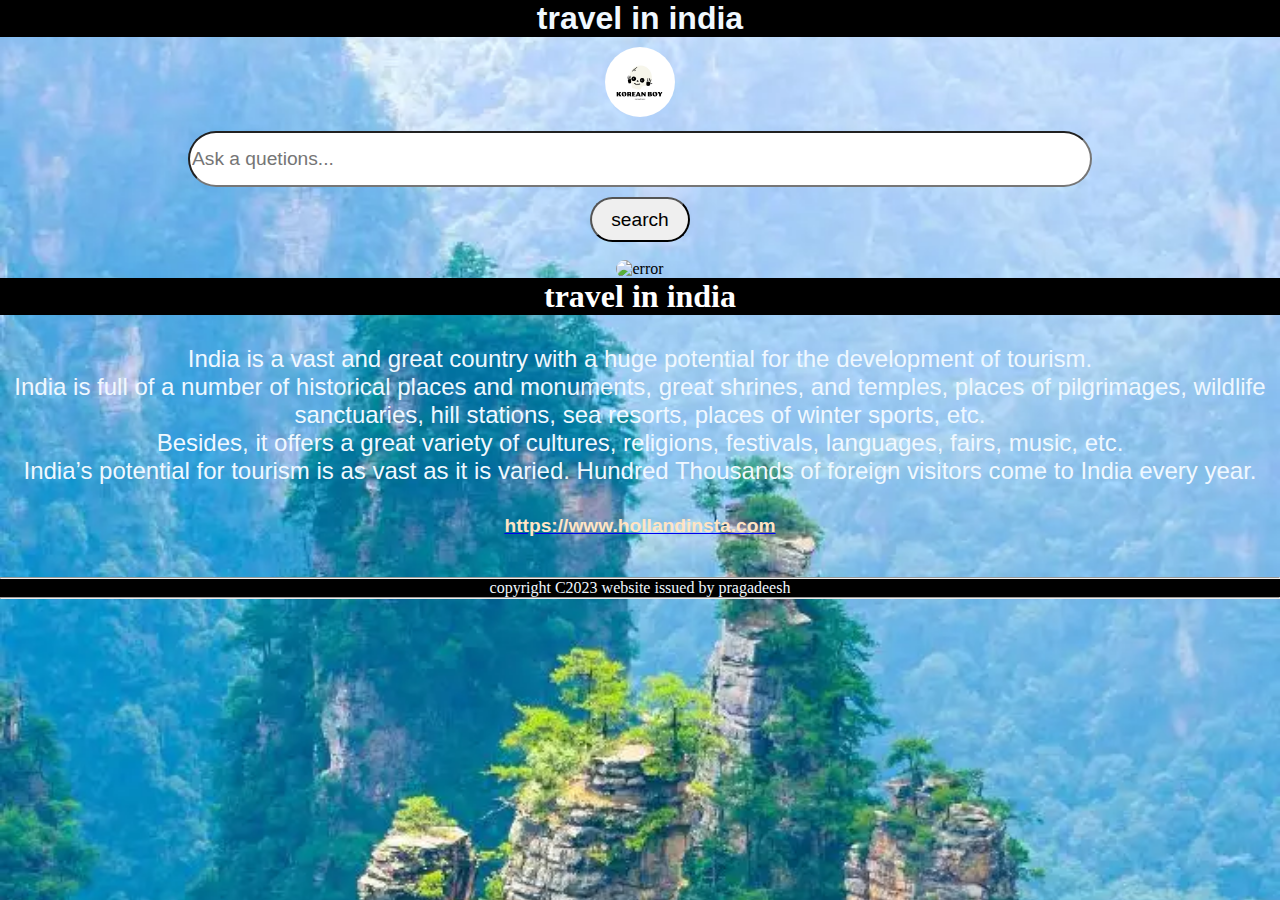
==== index.html @ 4b41afa9 "Update and rename Index.html to index.html" ====
<!DOCTYPE html>
<html>
    <head>
        <title>travel in india</title>
        <center><h1 class="c1">travel in india</h1>
        <link rel="stylesheet" href="travel.css">
        <img src="after.png" alt="error" id="image1"></center>
        
        <form action="" method="get">
            <center>
            <input type="text" name="query" placeholder="Ask a quetions..." id="search">
            <div>
            <input style="height:45px; width: 100px;" type="submit" value="search">
            </div>
        </center>
        
        <br>
        <style>
            body{
                background-image:url('travel.jpg') ;
                background-size: cover;
                background-repeat: repeat; 
        
            }   </style>
            <center>
            <img src="travel3.gif" alt="error" id="travel3"> 
            <h1 class="c2">travel in india</h1>
            <p class="p1">India is a vast and great country with a huge potential for the development of tourism.<br> 
                India is full of a number of historical places and monuments, great shrines, and temples, places of pilgrimages, 
                wildlife sanctuaries, hill stations, sea resorts, places of winter sports, etc.<br> Besides, it offers a great variety 
                of cultures, religions, festivals, languages, fairs, music, etc.<br> India’s potential for tourism is as vast as it is 
                varied. Hundred Thousands of foreign visitors come to India every year.
                
                </p>

<a href="https://instagram.com/__h_o_l_l_a_n_d_?utm_source=qr&igshid=ZDc4ODBmNjlmNQ%3D%3D"><h2>https://www.hollandinsta.com </h2></a>
<hr><p class="p2">copyright C2023 website issued by pragadeesh</p><hr>      
</center>
        </body>
        </form>

    </head>
</html>
---- travel.css ----
*{
    margin: 0;
}

.c1{
    color: aliceblue;
  background-color: black;
  font-size:xx-large;
  font-family: 'Gill Sans', 'Gill Sans MT', Calibri, 'Trebuchet MS', sans-serif;

}
#image1{
    width: 70px;
    height: 70px;
    border-radius: 50px;
    margin-top: 10px;
}

:placeholder-shown{
    font-size: larger;
    font-family: 'Franklin Gothic Medium', 'Arial Narrow', Arial, sans-serif;

}

input[type="text"] {
    width: 70%;
     height: 50px;
     border-radius: 30px;
     margin: 10px;
}
 input[type="submit"]{
    width: 20%;
    height: 30px;
    border-radius: 30px;
    padding: 0%;
    font-size: larger;
    font-family: Arial, Helvetica, sans-serif;
}

 
    #travel3{
        width: auto;
        height: auto;
        border-radius: 20px;
    
    }
    .p1{
        font-size: x-large;
        font-family: 'Lucida Sans', 'Lucida Sans Regular', 'Lucida Grande', 'Lucida Sans Unicode', Geneva, Verdana, sans-serif;
        color: aliceblue;
        margin-top: 30px;
    }

.c2{font-size: xx-large;
    color:white;
    font-family: Georgia, 'Times New Roman', Times, serif;
    background-color: rgb(0, 0, 0);
}
h2{
    color: bisque;
    font-size: larger;
 margin-top: 30px;
 padding-bottom: 40px;
    font-family: 'Lucida Sans', 'Lucida Sans Regular', 'Lucida Grande', 'Lucida Sans Unicode', Geneva, Verdana, sans-serif;
}
.p2{
    color:aliceblue;
    background-color:black;
    
}
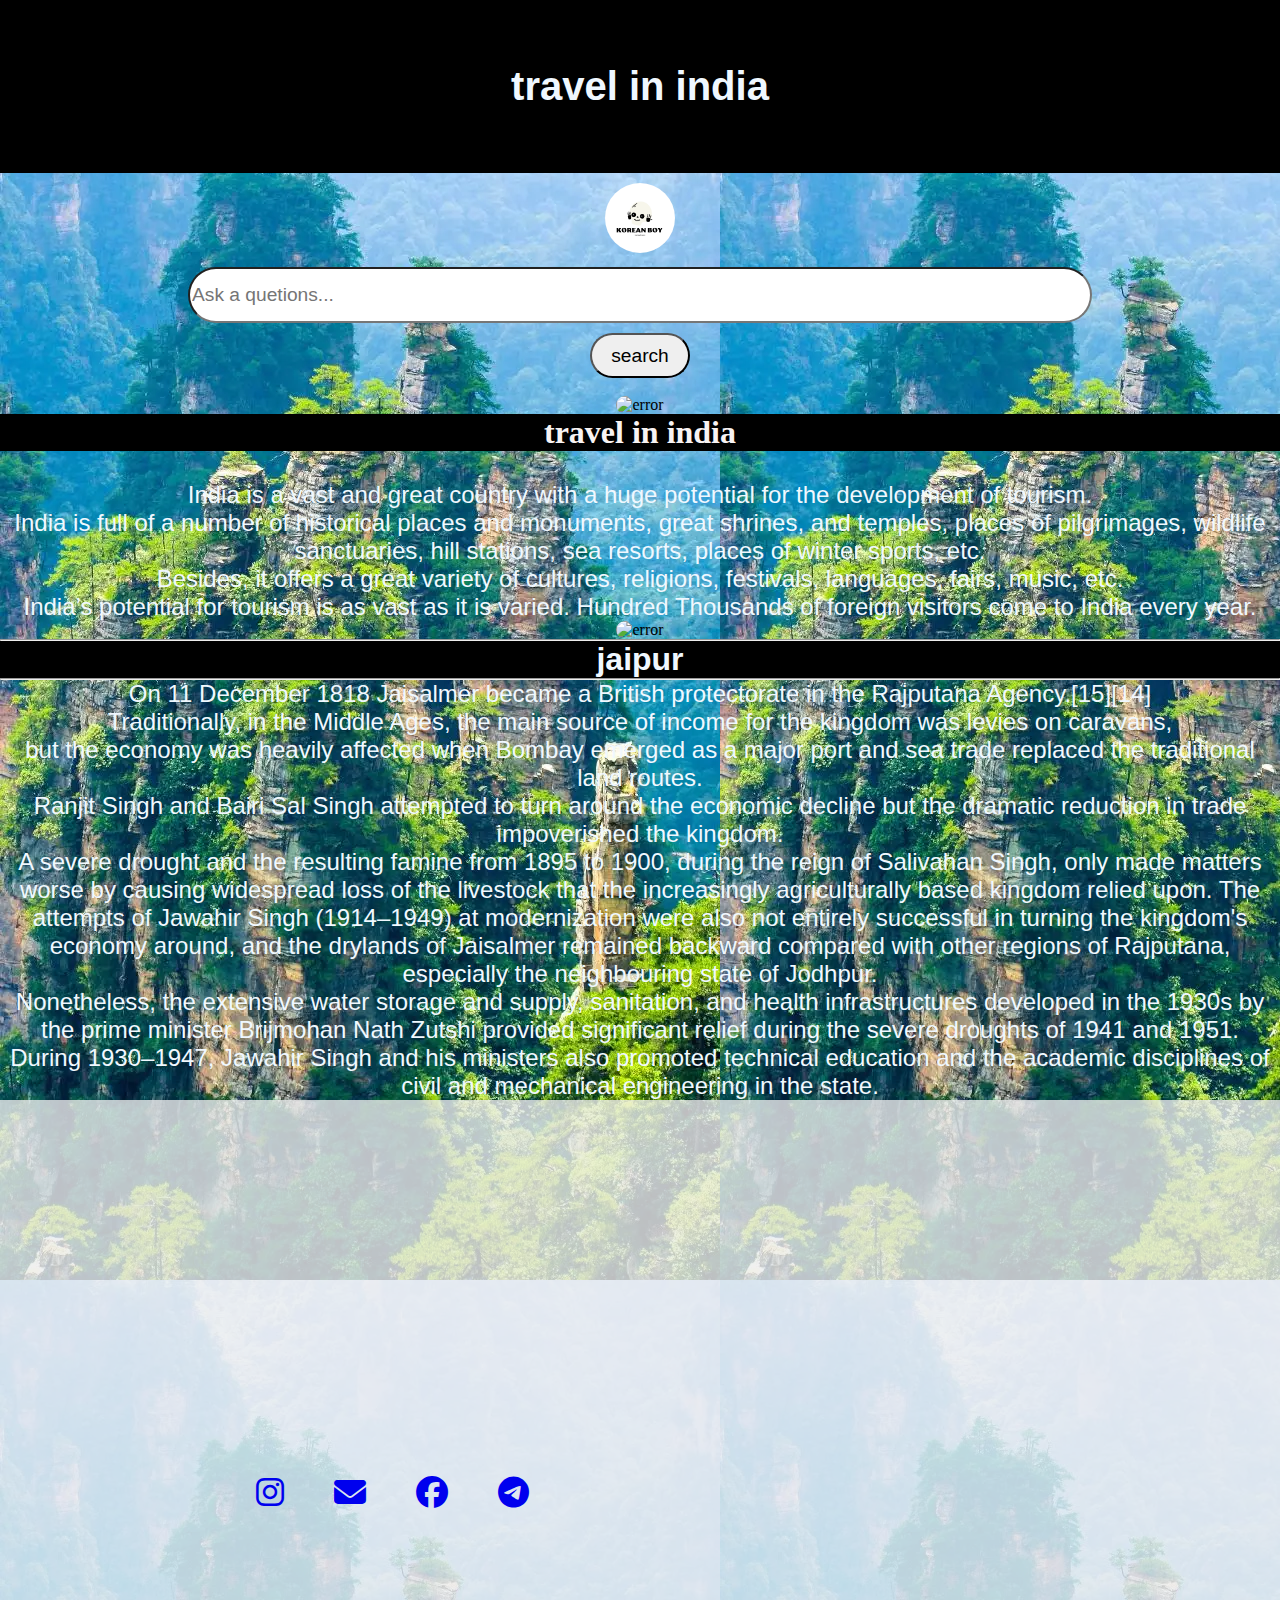
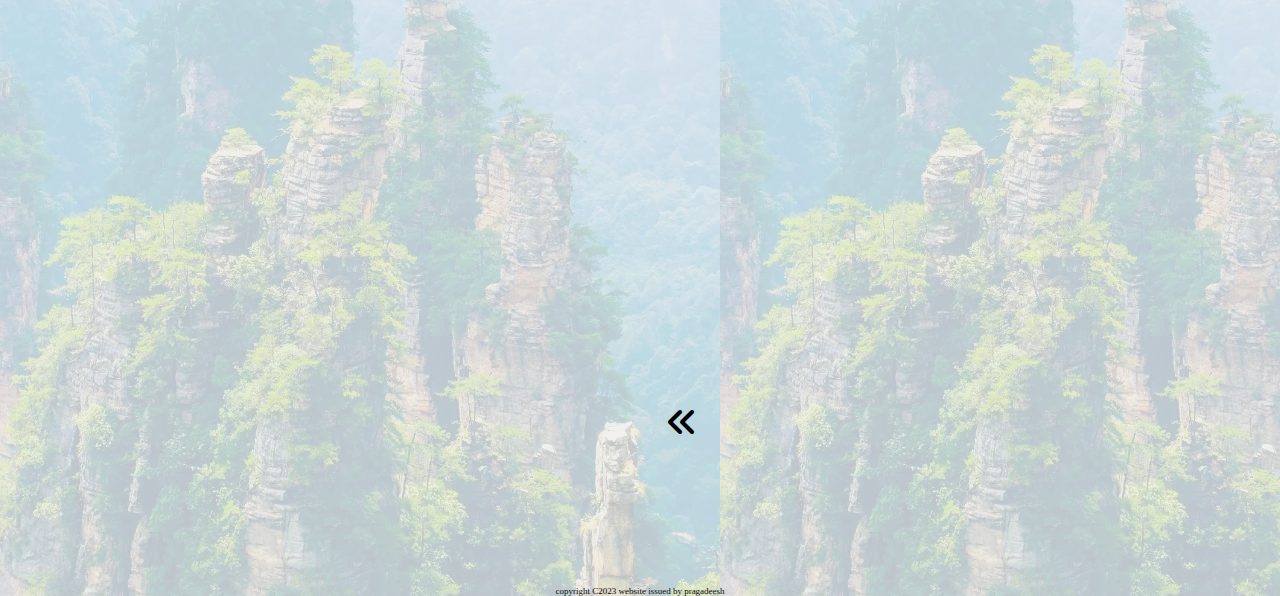
==== commit a406f3ba: "Update and rename travel.html to index.html" ====
--- a/index.html
+++ b/index.html
@@ -17,7 +17,7 @@
         <br>
         <style>
             body{
-                background-image:url('travel.jpg') ;
+                background-image:url('travel.jpg') ;ran1024@gmail.com
                 background-size: cover;
                 background-repeat: repeat; 
         
@@ -32,9 +32,37 @@
                 varied. Hundred Thousands of foreign visitors come to India every year.
                 
                 </p>
+                <img src="travel5.jpg" alt="error" id="travel5">
+              <hr>  <h1 class="j2">jaipur</h1><hr>
+                <p class="j1">On 11 December 1818 Jaisalmer became a British protectorate in the Rajputana Agency.[15][14]<br>
+                    Traditionally, in the Middle Ages, the main source of income for the kingdom was levies on caravans,<br> but the economy was heavily affected when Bombay emerged as a major port and sea trade replaced the traditional land routes.<br> Ranjit Singh and Bairi Sal Singh attempted to turn around the economic decline but the dramatic reduction in trade impoverished the kingdom.<br> A severe drought and the resulting famine from 1895 to 1900, during the reign of Salivahan Singh, only made matters worse by causing widespread loss of the livestock that the increasingly agriculturally based kingdom relied upon.
+                    
+                    The attempts of Jawahir Singh (1914–1949) at modernization were also not entirely successful in turning the kingdom's economy around, and the drylands of Jaisalmer remained backward compared with other regions of Rajputana, especially the neighbouring state of Jodhpur. <br>Nonetheless, the extensive water storage and supply, sanitation, and health infrastructures developed in the 1930s by the prime minister Brijmohan Nath Zutshi provided significant relief during the severe droughts of 1941 and 1951. <br>During 1930–1947, Jawahir Singh and his ministers also promoted technical education and the academic disciplines of civil and mechanical engineering in the state.</p>
 
-<a href="https://instagram.com/__h_o_l_l_a_n_d_?utm_source=qr&igshid=ZDc4ODBmNjlmNQ%3D%3D"><h2>https://www.hollandinsta.com </h2></a>
-<hr><p class="p2">copyright C2023 website issued by pragadeesh</p><hr>      
+<link rel="stylesheet" href="https://cdnjs.cloudflare.com/ajax/libs/font-awesome/6.4.2/css/all.min.css">
+<div class="d1">
+    <nav> 
+        <ul>
+       <li><a href="https://instagram.com/__h_o_l_l_a_n_d_?utm_source=qr&igshid=ZDc4ODBmNjlmNQ%3D%3D"><i class="fa-brands fa-instagram  fa-bounce fa-2xl"></i>
+    </a></li>
+       <li> <a href="mailto:pragadeeshwaran1024@gmail.com"><i class="fa-solid fa-envelope fa-bounce fa-2xl"></i></a></li>
+       <li><a href="https://www.facebook.com/pragadeesh.pragadeesh.3979489?mibextid=MKOS29"><i class="fa-brands fa-facebook fa-bounce
+       fa-2xl"></i> </a></li>
+       <li><a href="https://telegram.org/@Potter_1024"><i class="fa-brands fa-telegram fa-bounce fa-2xl"></i></a></li>
+        </ul>
+    </nav>
+
+        
+<div class="f2"> 
+    <nav>
+        <ul>
+<li><i class="fa-solid fa-angles-left fa-2xl"></i></li>
+
+        </ul></nav>
+</div>
+
+<p class="p2">copyright C2023 website issued by pragadeesh</p>    
+</div>  
 </center>
         </body>
         </form>
--- a/travel.css
+++ b/travel.css
@@ -5,9 +5,10 @@
 .c1{
     color: aliceblue;
   background-color: black;
-  font-size:xx-large;
+  font-size:250%;
   font-family: 'Gill Sans', 'Gill Sans MT', Calibri, 'Trebuchet MS', sans-serif;
-
+padding-top: 5%;
+padding-bottom: 5%;
 }
 #image1{
     width: 70px;
@@ -42,6 +43,7 @@
         width: auto;
         height: auto;
         border-radius: 20px;
+        
     
     }
     .p1{
@@ -49,22 +51,52 @@
         font-family: 'Lucida Sans', 'Lucida Sans Regular', 'Lucida Grande', 'Lucida Sans Unicode', Geneva, Verdana, sans-serif;
         color: aliceblue;
         margin-top: 30px;
+    
     }
 
 .c2{font-size: xx-large;
-    color:white;
+    color:rgb(248, 243, 243);
     font-family: Georgia, 'Times New Roman', Times, serif;
     background-color: rgb(0, 0, 0);
+    
 }
-h2{
-    color: bisque;
-    font-size: larger;
- margin-top: 30px;
- padding-bottom: 40px;
-    font-family: 'Lucida Sans', 'Lucida Sans Regular', 'Lucida Grande', 'Lucida Sans Unicode', Geneva, Verdana, sans-serif;
+
+.p2{
+    color:rgb(12, 12, 12);
+    margin-bottom: 0%;
+    font-size: xx-small;   
+} 
+
+#travel5{
+    width: 90%;
+    height: 500px;
+    border-radius: 10px;
 }
-.p2{
-    color:aliceblue;
-    background-color:black;
-    
+.j1{
+    font-size: x-large;
+    font-family: 'Gill Sans', 'Gill Sans MT', Calibri, 'Trebuchet MS', sans-serif;
+
+    color: aliceblue;
+
+}
+.j2{
+    background-color: black;
+    color: aliceblue;
+    font-size: xx-large;
+    font-family: 'Franklin Gothic Medium', 'Arial Narrow', Arial, sans-serif;
+}.d1{
+    padding-top: 30%;
+    background-color: rgba(238, 238, 239, 0.796);
+}
+nav ul{
+    list-style: none;
+    display: flex;
+    gap: 50px;
+    padding-left: 20%;
+    padding-bottom: 20%;
+    padding-right:10%;
+}
+.f2{
+    margin-left: 40%;
+    padding-top: 20%;
 }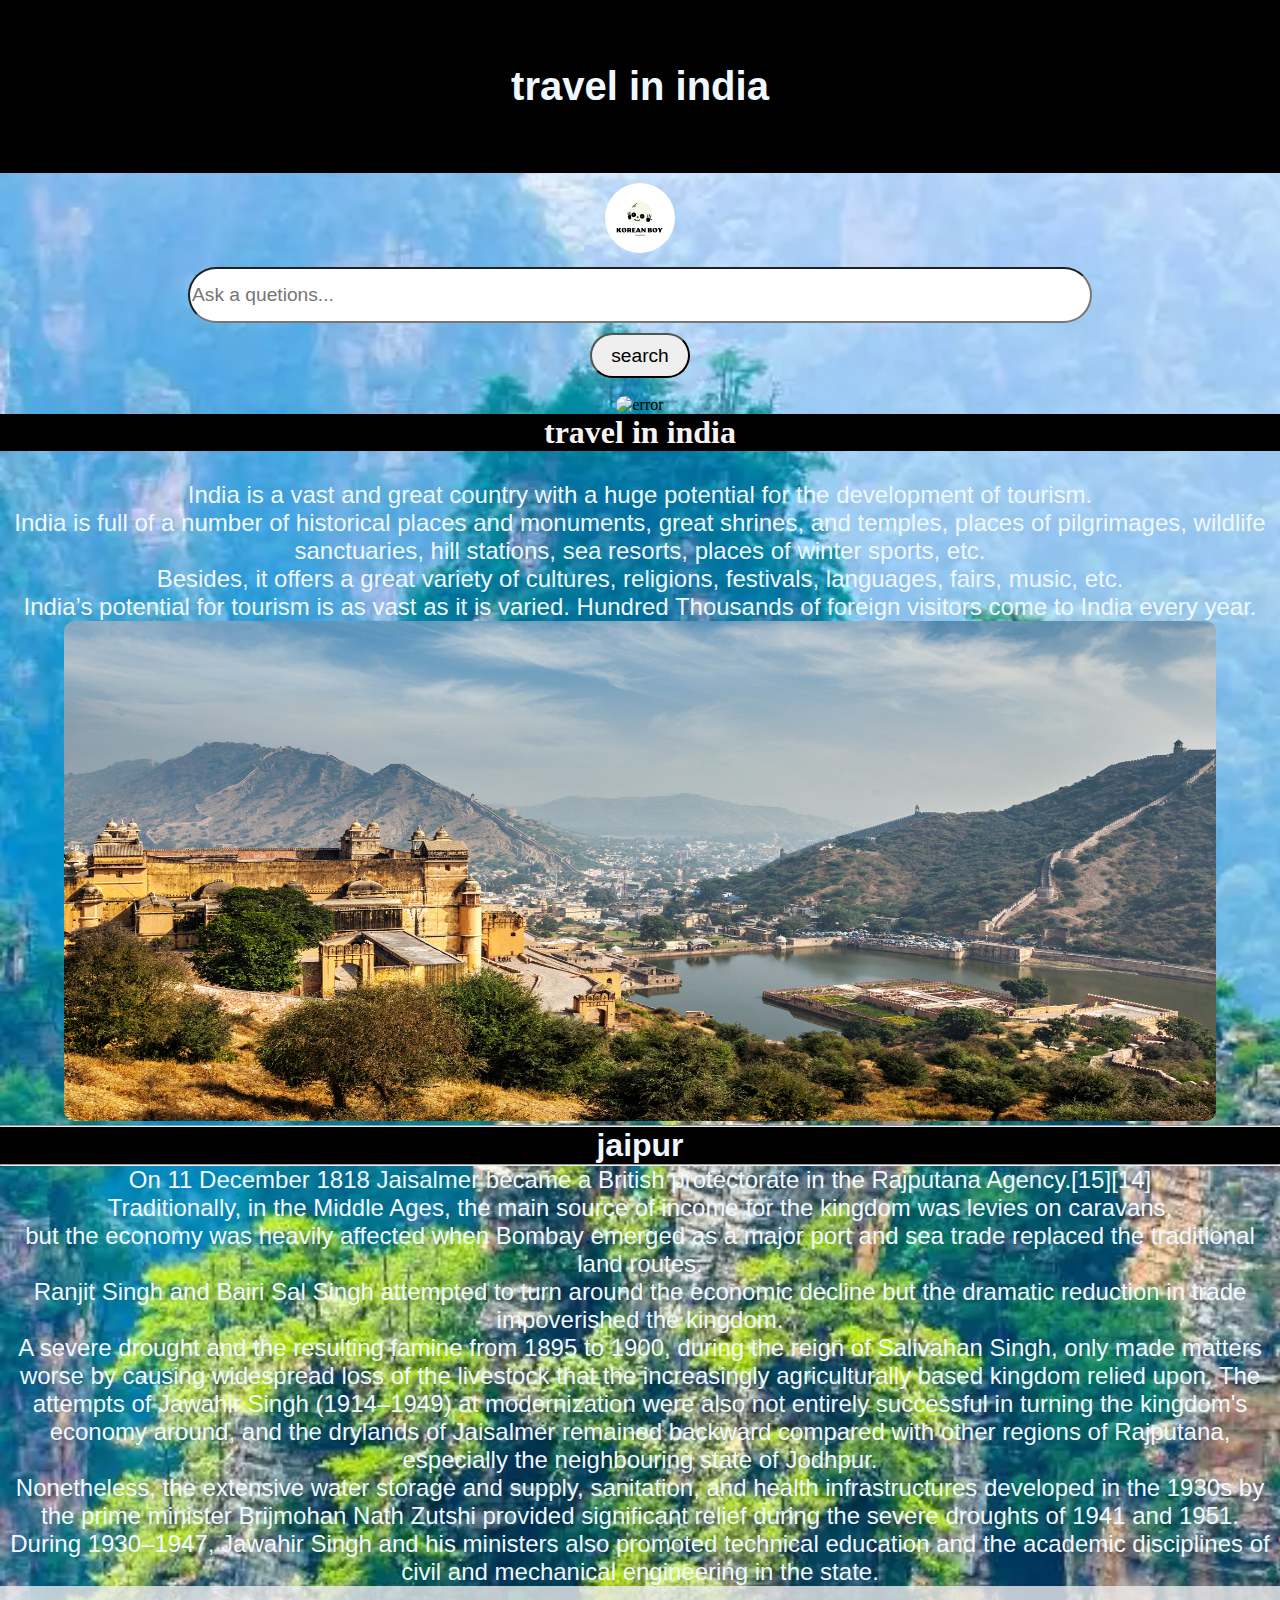
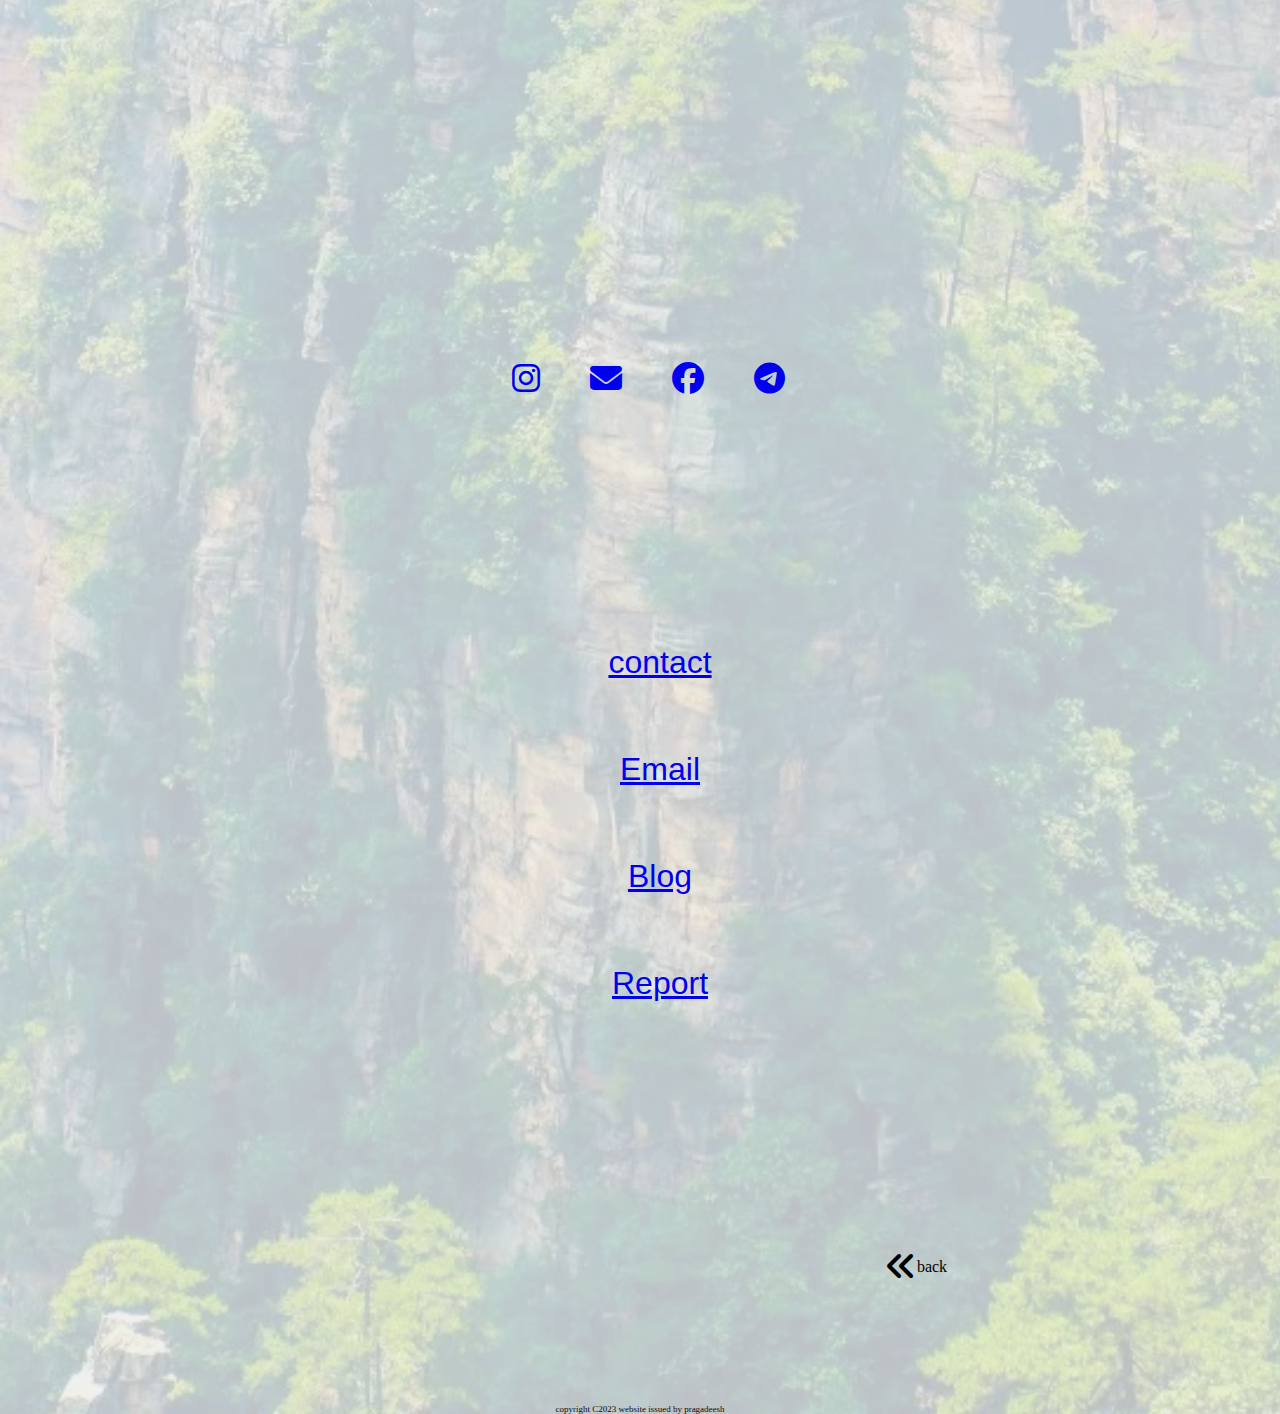
==== commit 3e9261ed: "Update and rename travel.html to index.html" ====
--- a/index.html
+++ b/index.html
@@ -17,9 +17,9 @@
         <br>
         <style>
             body{
-                background-image:url('travel.jpg') ;ran1024@gmail.com
+                background-image:url('travel.jpg') ;
                 background-size: cover;
-                background-repeat: repeat; 
+                background-repeat:no-repeat;
         
             }   </style>
             <center>
@@ -41,7 +41,7 @@
 
 <link rel="stylesheet" href="https://cdnjs.cloudflare.com/ajax/libs/font-awesome/6.4.2/css/all.min.css">
 <div class="d1">
-    <nav> 
+    <nav class="f3"> 
         <ul>
        <li><a href="https://instagram.com/__h_o_l_l_a_n_d_?utm_source=qr&igshid=ZDc4ODBmNjlmNQ%3D%3D"><i class="fa-brands fa-instagram  fa-bounce fa-2xl"></i>
     </a></li>
@@ -52,13 +52,25 @@
         </ul>
     </nav>
 
+<div>
+    <nav class="f1">
+        <ul>
+    <li><a href="tel:7094985957">contact</a></li>
+    <li><a href="mailto:pragadeesh1024@gamail.com">Email</a></li>
+    <li> <a href="https://hollandh4002.blogspot.com/">Blog</a></li>
+    <li> <a href="mailto:pragadeeshwaran1024@gmail.com">Report</a></li>
+        </ul>
+    </nav>
+    
+</div>
         
-<div class="f2"> 
-    <nav>
+<div> 
+    <nav class="f2">
         <ul>
-<li><i class="fa-solid fa-angles-left fa-2xl"></i></li>
+<li><i class="fa-solid fa-angles-left fa-2xl"></i>back</li>
 
         </ul></nav>
+
 </div>
 
 <p class="p2">copyright C2023 website issued by pragadeesh</p>    
--- a/travel.css
+++ b/travel.css
@@ -88,15 +88,29 @@
     padding-top: 30%;
     background-color: rgba(238, 238, 239, 0.796);
 }
-nav ul{
+nav.f3 ul{
     list-style: none;
     display: flex;
     gap: 50px;
-    padding-left: 20%;
+    padding-left: 40%;
     padding-bottom: 20%;
     padding-right:10%;
 }
-.f2{
+nav.f2 ul{
+    list-style: none;
+    padding-bottom: 10%;
     margin-left: 40%;
     padding-top: 20%;
+}
+nav.f1 ul{
+    list-style: none;
+    display: grid;
+    grid-template-rows: auto;
+    gap:70px;
+    font-size:xx-large;
+    font-family: 'Gill Sans', 'Gill Sans MT', Calibri, 'Trebuchet MS', sans-serif;
+
+}
+nav.f1 ul:hover{
+    background-color: rgb(223, 241, 170);
 }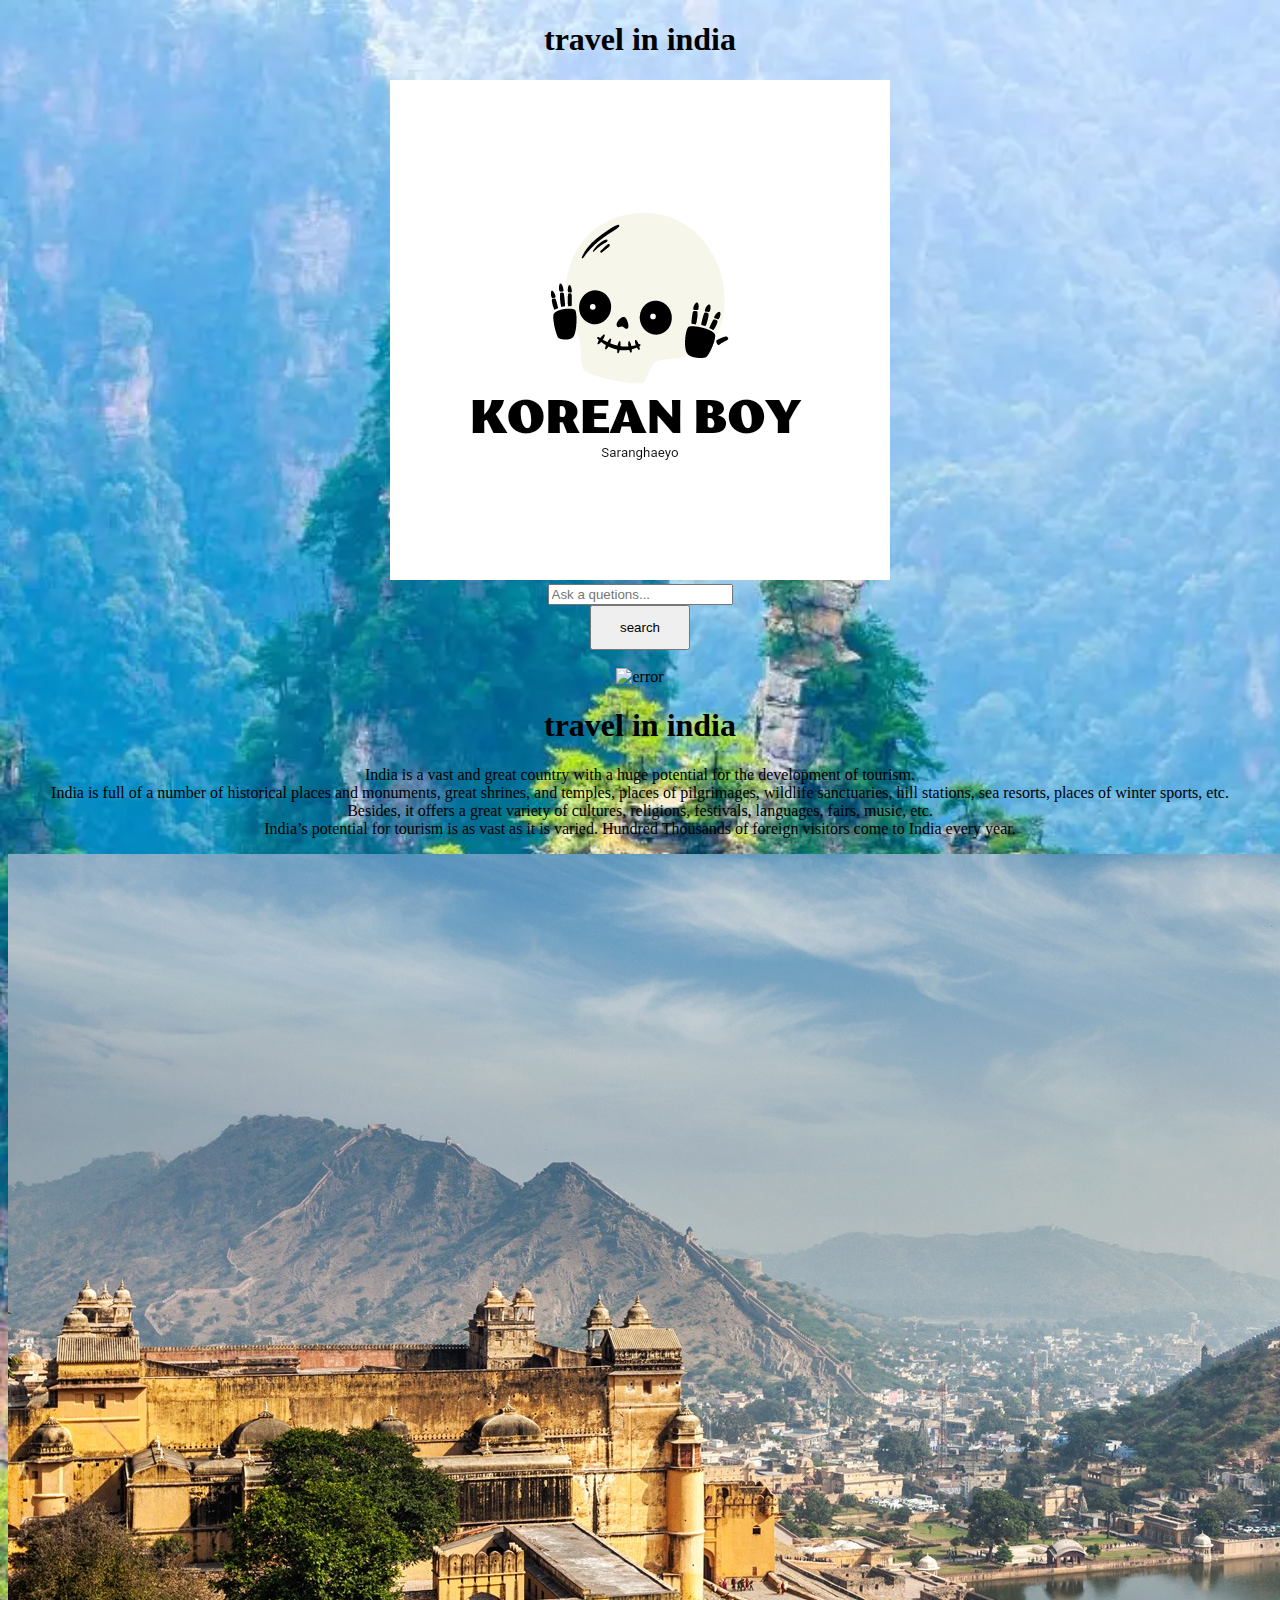
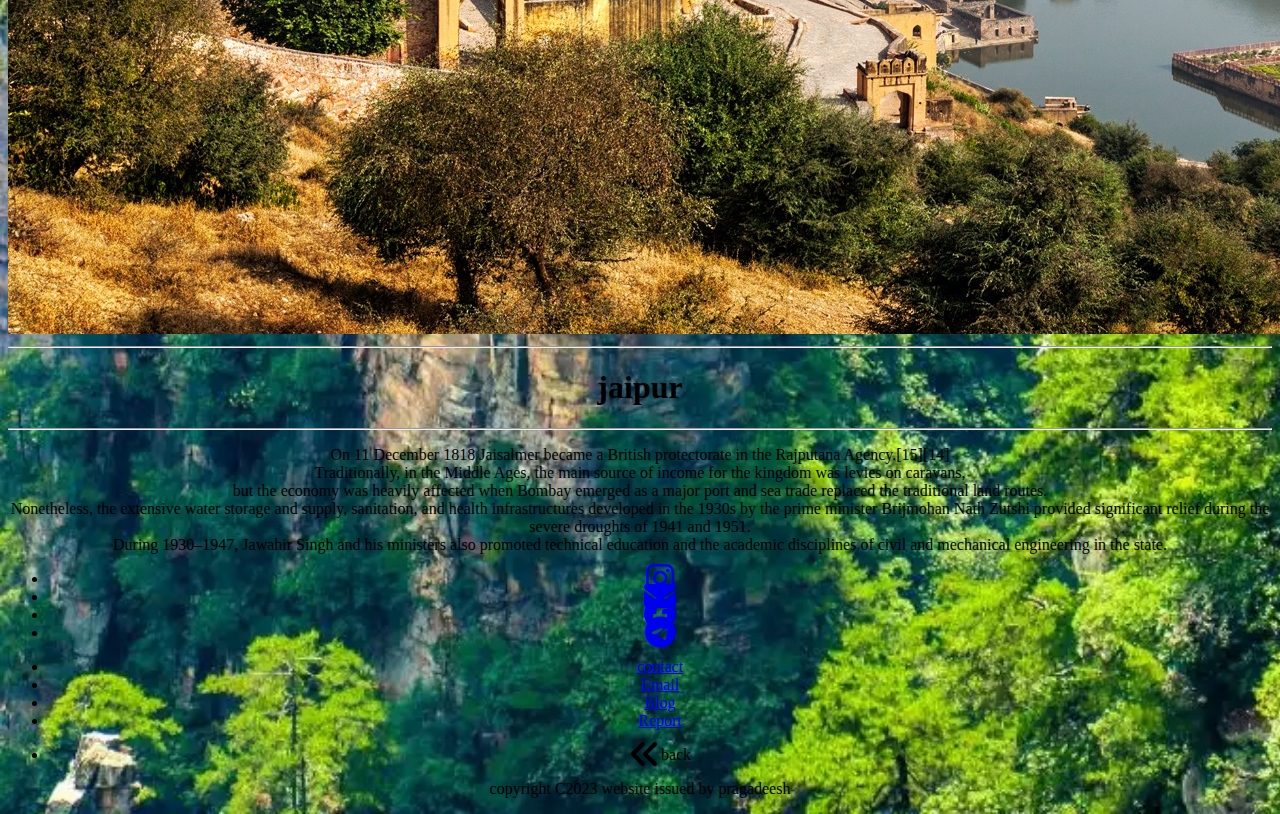
==== commit a9597008: "Update and rename travel.html to index.html" ====
--- a/index.html
+++ b/index.html
@@ -1,7 +1,10 @@
 <!DOCTYPE html>
-<html>
-    <head>
-        <title>travel in india</title>
+<html lang="en">
+<head>
+    <meta charset="UTF-8">
+    <meta http-equiv="x-UA-compatible" content="IE-edge">
+    <meta name="viewport" content="width=device-width, initial-scale=1.0">
+    <title>travel in india</title>
         <center><h1 class="c1">travel in india</h1>
         <link rel="stylesheet" href="travel.css">
         <img src="after.png" alt="error" id="image1"></center>
@@ -35,9 +38,7 @@
                 <img src="travel5.jpg" alt="error" id="travel5">
               <hr>  <h1 class="j2">jaipur</h1><hr>
                 <p class="j1">On 11 December 1818 Jaisalmer became a British protectorate in the Rajputana Agency.[15][14]<br>
-                    Traditionally, in the Middle Ages, the main source of income for the kingdom was levies on caravans,<br> but the economy was heavily affected when Bombay emerged as a major port and sea trade replaced the traditional land routes.<br> Ranjit Singh and Bairi Sal Singh attempted to turn around the economic decline but the dramatic reduction in trade impoverished the kingdom.<br> A severe drought and the resulting famine from 1895 to 1900, during the reign of Salivahan Singh, only made matters worse by causing widespread loss of the livestock that the increasingly agriculturally based kingdom relied upon.
-                    
-                    The attempts of Jawahir Singh (1914–1949) at modernization were also not entirely successful in turning the kingdom's economy around, and the drylands of Jaisalmer remained backward compared with other regions of Rajputana, especially the neighbouring state of Jodhpur. <br>Nonetheless, the extensive water storage and supply, sanitation, and health infrastructures developed in the 1930s by the prime minister Brijmohan Nath Zutshi provided significant relief during the severe droughts of 1941 and 1951. <br>During 1930–1947, Jawahir Singh and his ministers also promoted technical education and the academic disciplines of civil and mechanical engineering in the state.</p>
+                    Traditionally, in the Middle Ages, the main source of income for the kingdom was levies on caravans,<br> but the economy was heavily affected when Bombay emerged as a major port and sea trade replaced the traditional land routes.<br>Nonetheless, the extensive water storage and supply, sanitation, and health infrastructures developed in the 1930s by the prime minister Brijmohan Nath Zutshi provided significant relief during the severe droughts of 1941 and 1951. <br>During 1930–1947, Jawahir Singh and his ministers also promoted technical education and the academic disciplines of civil and mechanical engineering in the state.</p>
 
 <link rel="stylesheet" href="https://cdnjs.cloudflare.com/ajax/libs/font-awesome/6.4.2/css/all.min.css">
 <div class="d1">
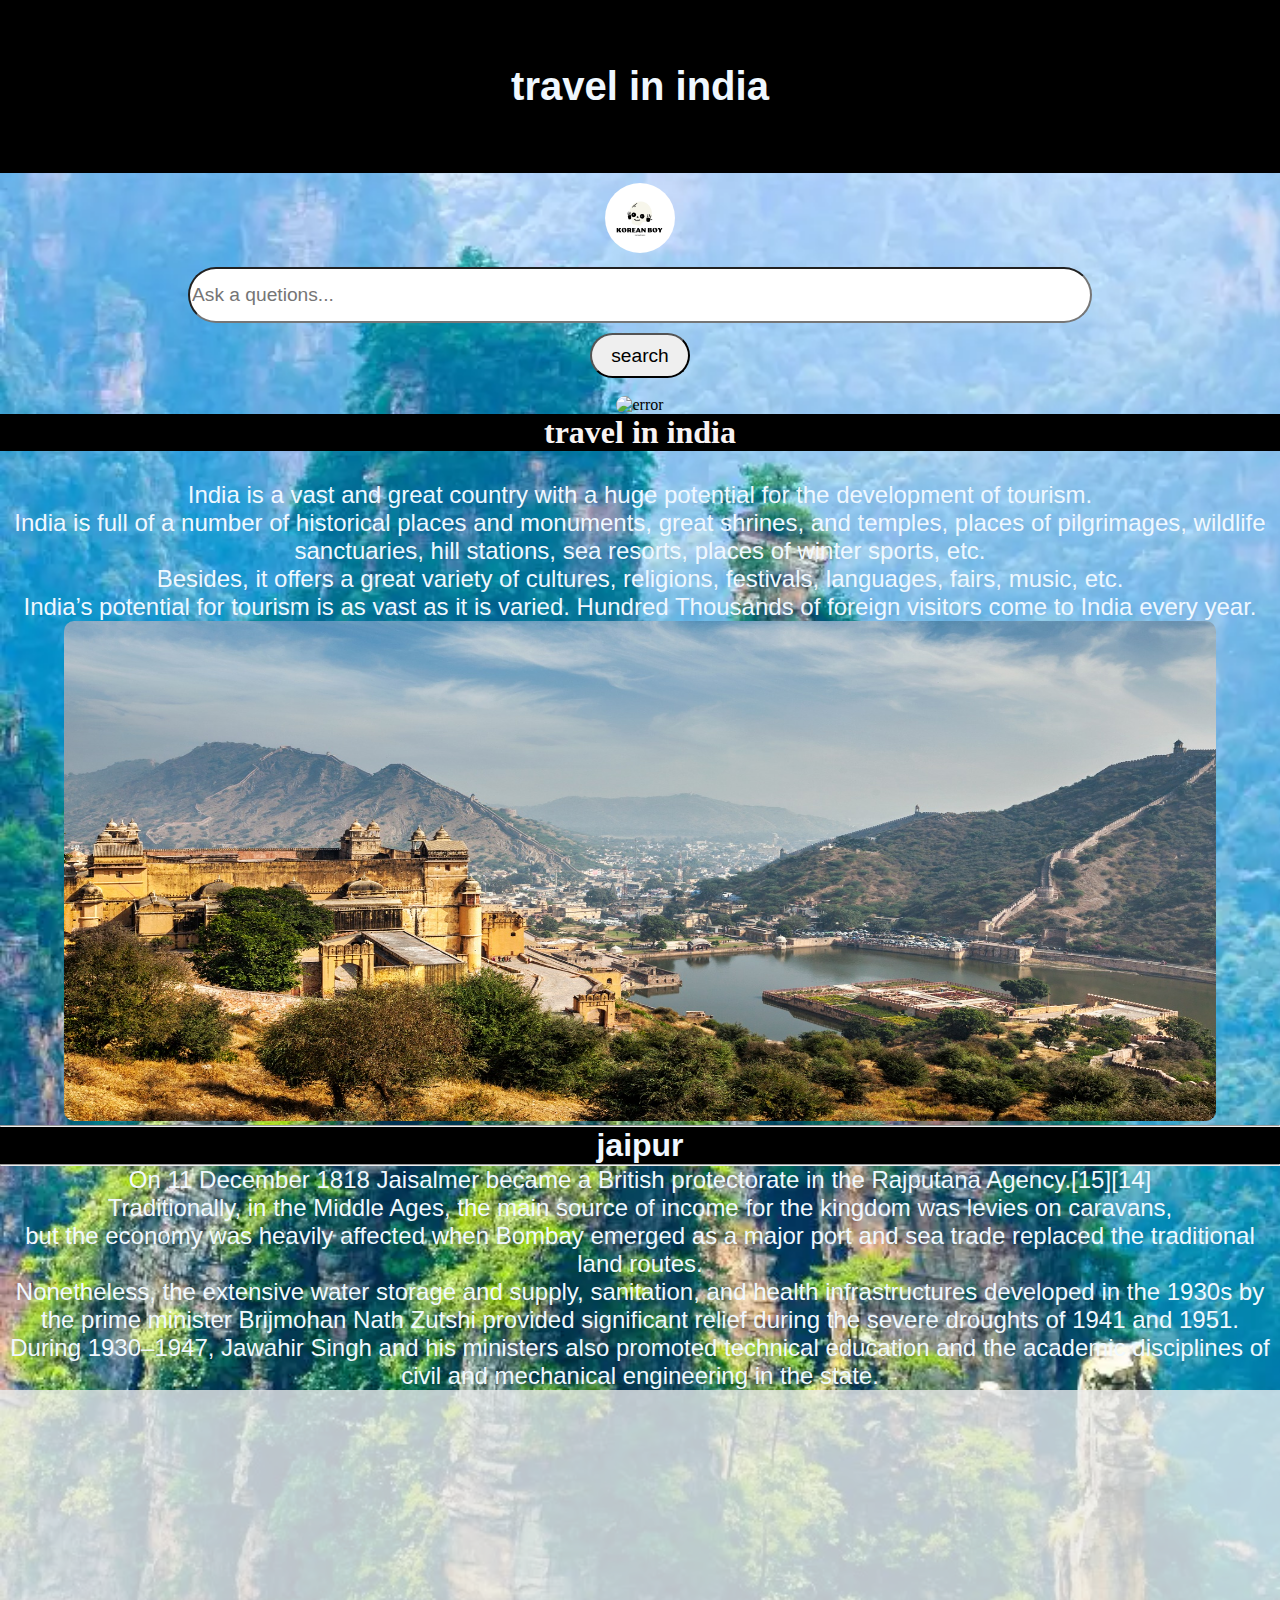
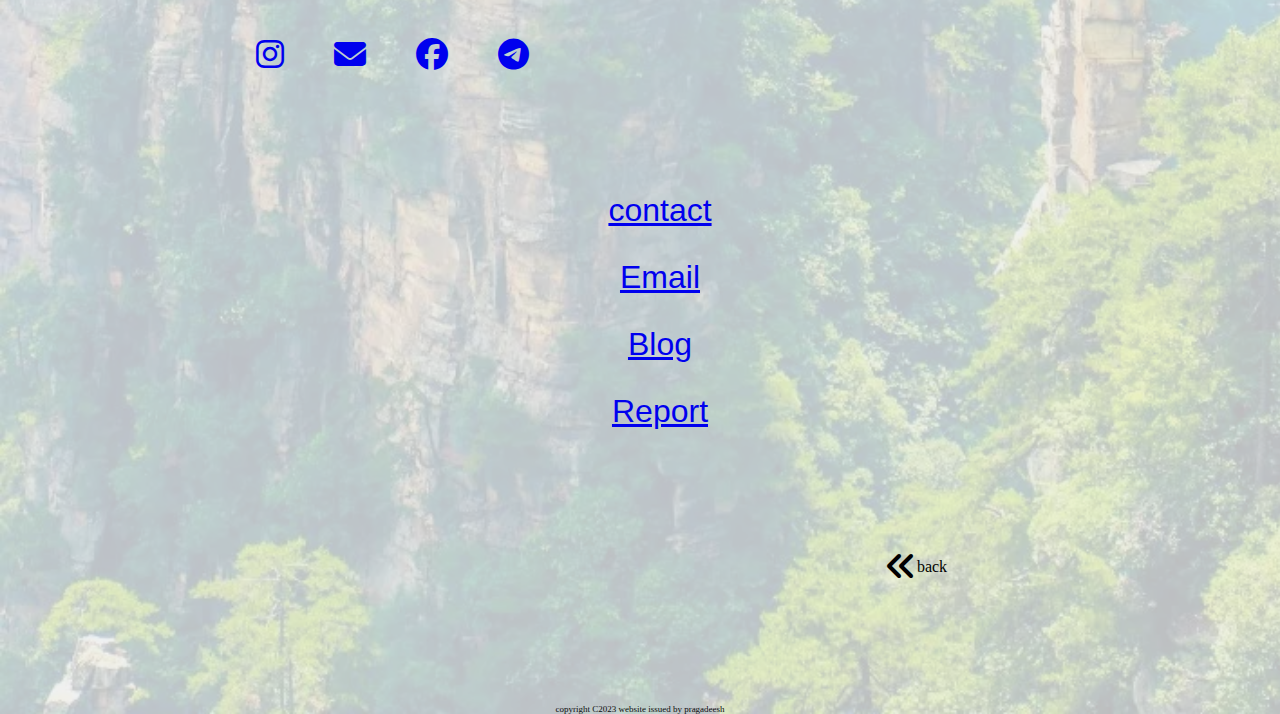
==== commit 8ed124bd: "Update index.html" ====
--- a/index.html
+++ b/index.html
@@ -49,7 +49,7 @@
        <li> <a href="mailto:pragadeeshwaran1024@gmail.com"><i class="fa-solid fa-envelope fa-bounce fa-2xl"></i></a></li>
        <li><a href="https://www.facebook.com/pragadeesh.pragadeesh.3979489?mibextid=MKOS29"><i class="fa-brands fa-facebook fa-bounce
        fa-2xl"></i> </a></li>
-       <li><a href="https://telegram.org/@Potter_1024"><i class="fa-brands fa-telegram fa-bounce fa-2xl"></i></a></li>
+       <li><a href="https://t.me/@Potter_1024"><i class="fa-brands fa-telegram fa-bounce fa-2xl"></i></a></li>
         </ul>
     </nav>
 
--- a/travel.css
+++ b/travel.css
@@ -0,0 +1,114 @@
+*{
+    margin: 0;
+}
+
+.c1{
+    color: aliceblue;
+  background-color: black;
+  font-size:250%;
+  font-family: 'Gill Sans', 'Gill Sans MT', Calibri, 'Trebuchet MS', sans-serif;
+padding-top: 5%;
+padding-bottom: 5%;
+}
+#image1{
+    width: 70px;
+    height: 70px;
+    border-radius: 50px;
+    margin-top: 10px;
+}
+
+:placeholder-shown{
+    font-size: larger;
+    font-family: 'Franklin Gothic Medium', 'Arial Narrow', Arial, sans-serif;
+
+}
+
+input[type="text"] {
+    width: 70%;
+     height: 50px;
+     border-radius: 30px;
+     margin: 10px;
+}
+ input[type="submit"]{
+    width: 20%;
+    height: 30px;
+    border-radius: 30px;
+    padding: 0%;
+    font-size: larger;
+    font-family: Arial, Helvetica, sans-serif;
+}
+
+ 
+    #travel3{
+        width: auto;
+        height: auto;
+        border-radius: 20px;
+        
+    
+    }
+    .p1{
+        font-size: x-large;
+        font-family: 'Lucida Sans', 'Lucida Sans Regular', 'Lucida Grande', 'Lucida Sans Unicode', Geneva, Verdana, sans-serif;
+        color: aliceblue;
+        margin-top: 30px;
+    
+    }
+
+.c2{font-size: xx-large;
+    color:rgb(248, 243, 243);
+    font-family: Georgia, 'Times New Roman', Times, serif;
+    background-color: rgb(0, 0, 0);
+    
+}
+
+.p2{
+    color:rgb(12, 12, 12);
+    margin-bottom: 0%;
+    font-size: xx-small;   
+} 
+
+#travel5{
+    width: 90%;
+    height: 500px;
+    border-radius: 10px;
+}
+.j1{
+    font-size: x-large;
+    font-family: 'Gill Sans', 'Gill Sans MT', Calibri, 'Trebuchet MS', sans-serif;
+
+    color: aliceblue;
+
+}
+.j2{
+    background-color: black;
+    color: aliceblue;
+    font-size: xx-large;
+    font-family: 'Franklin Gothic Medium', 'Arial Narrow', Arial, sans-serif;
+}.d1{
+    padding-top: 20%;
+    background-color: rgba(238, 238, 239, 0.796);
+}
+nav.f3 ul{
+    list-style: none;
+    display: flex;
+    gap: 50px;
+    padding-left: 20%;
+    padding-bottom: 10%;
+    padding-right:10%;
+}
+nav.f2 ul{
+    list-style: none;
+    padding-bottom: 10%;
+    margin-left: 40%;
+    padding-top: 10%;
+}
+nav.f1 ul{
+    list-style: none;
+    display: grid;
+    grid-template-rows: auto;
+    gap:30px;
+    font-size:xx-large;
+    font-family: 'Gill Sans', 'Gill Sans MT', Calibri, 'Trebuchet MS', sans-serif;
+
+}
+
